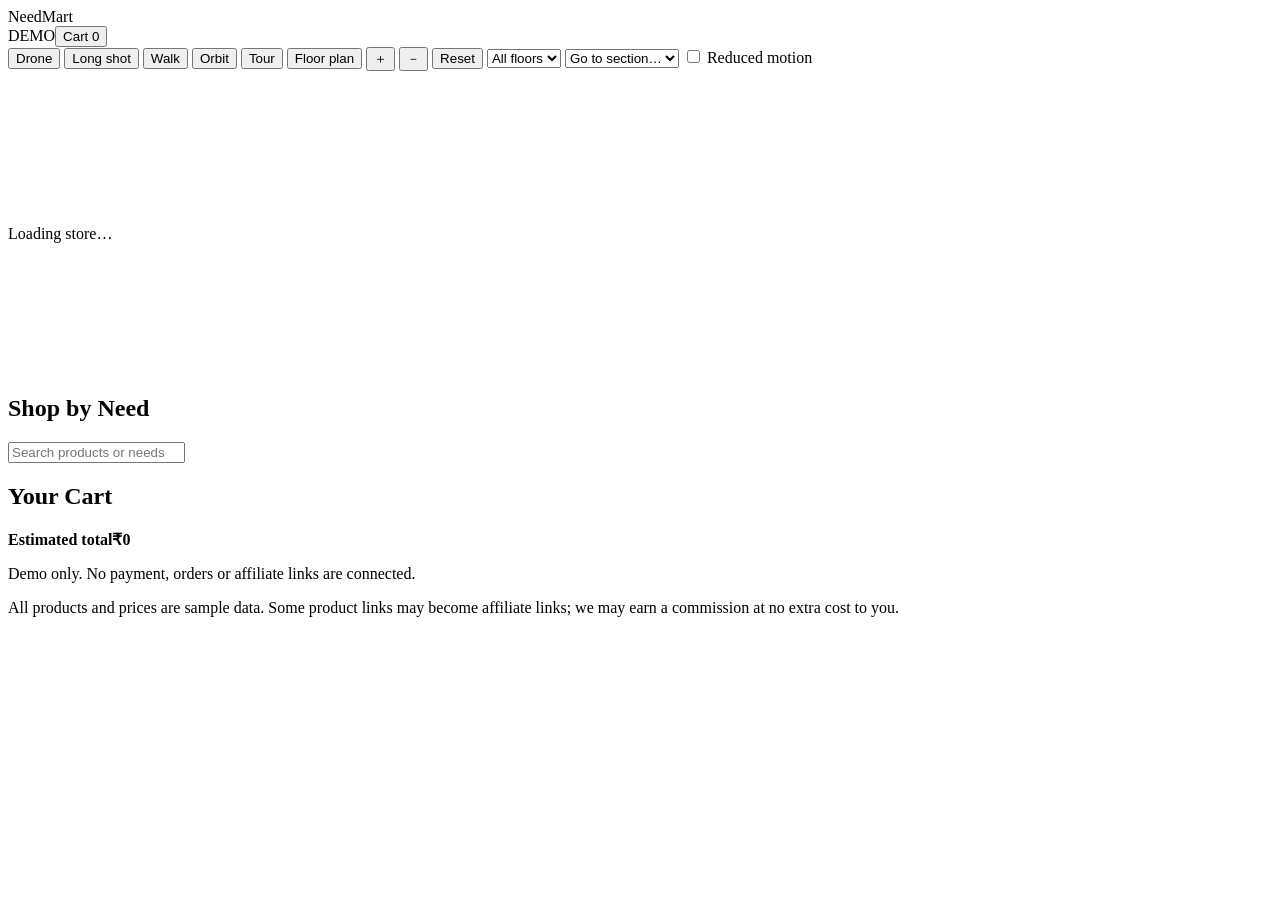
==== index.html @ 1b70a7eb "Add index.html" ====
<!doctype html>
<html lang="en">
<head>
<meta charset="utf-8"><meta name="viewport" content="width=device-width,initial-scale=1">
<title>NeedMart — Virtual Supermarket</title>
<link rel="stylesheet" href="css/style.css">
<script type="importmap">{"imports":{"three":"https://cdn.jsdelivr.net/npm/three@0.160.0/build/three.module.js"}}</script>
</head>
<body>
<header><div class="brand">Need<span>Mart</span></div><span class="badge">DEMO</span><button id="cartBtn" type="button">Cart <span id="cartCount">0</span></button></header>
<main>
  <section class="stage-col">
    <nav class="bar" aria-label="Camera">
      <button type="button" data-mode="drone">Drone</button>
      <button type="button" data-mode="long">Long shot</button>
      <button type="button" data-mode="walk">Walk</button>
      <button type="button" data-mode="orbit">Orbit</button>
      <button type="button" id="tour">Tour</button>
      <button type="button" id="plan">Floor plan</button>
      <button type="button" id="zoomIn" aria-label="Zoom in">＋</button>
      <button type="button" id="zoomOut" aria-label="Zoom out">－</button>
      <button type="button" id="reset">Reset</button>
      <select id="floor" aria-label="Floor"><option value="all">All floors</option><option value="0">Ground</option><option value="1">First</option></select>
      <select id="dept" aria-label="Go to section"><option value="">Go to section…</option></select>
      <label><input type="checkbox" id="reduce"> Reduced motion</label>
    </nav>
    <div class="stage">
      <canvas id="scene" aria-label="3D supermarket"></canvas>
      <div id="loading" role="status">Loading store…</div>
      <canvas id="map" width="150" height="128" aria-label="Floor map"></canvas>
      <div id="walkHint" hidden>WASD / arrows to walk · drag to look · <button type="button" id="lock">Mouse look</button> (Esc exits)</div>
      <div id="joystick" hidden><div id="knob"></div></div>
      <div id="toast" hidden></div>
    </div>
  </section>
  <aside class="panel">
    <div id="detail" hidden></div>
    <h2>Shop by Need</h2>
    <input id="search" type="search" placeholder="Search products or needs" aria-label="Search products">
    <div id="tabs"></div><div id="products"></div>
    <h2>Your Cart</h2><div id="cart"></div>
    <div class="cartline"><strong>Estimated total</strong><strong id="total">₹0</strong></div>
    <p class="muted">Demo only. No payment, orders or affiliate links are connected.</p>
  </aside>
</main>
<footer>All products and prices are sample data. Some product links may become affiliate links; we may earn a commission at no extra cost to you.</footer>
<script type="module" src="js/main.js"></script>
</body>
</html>
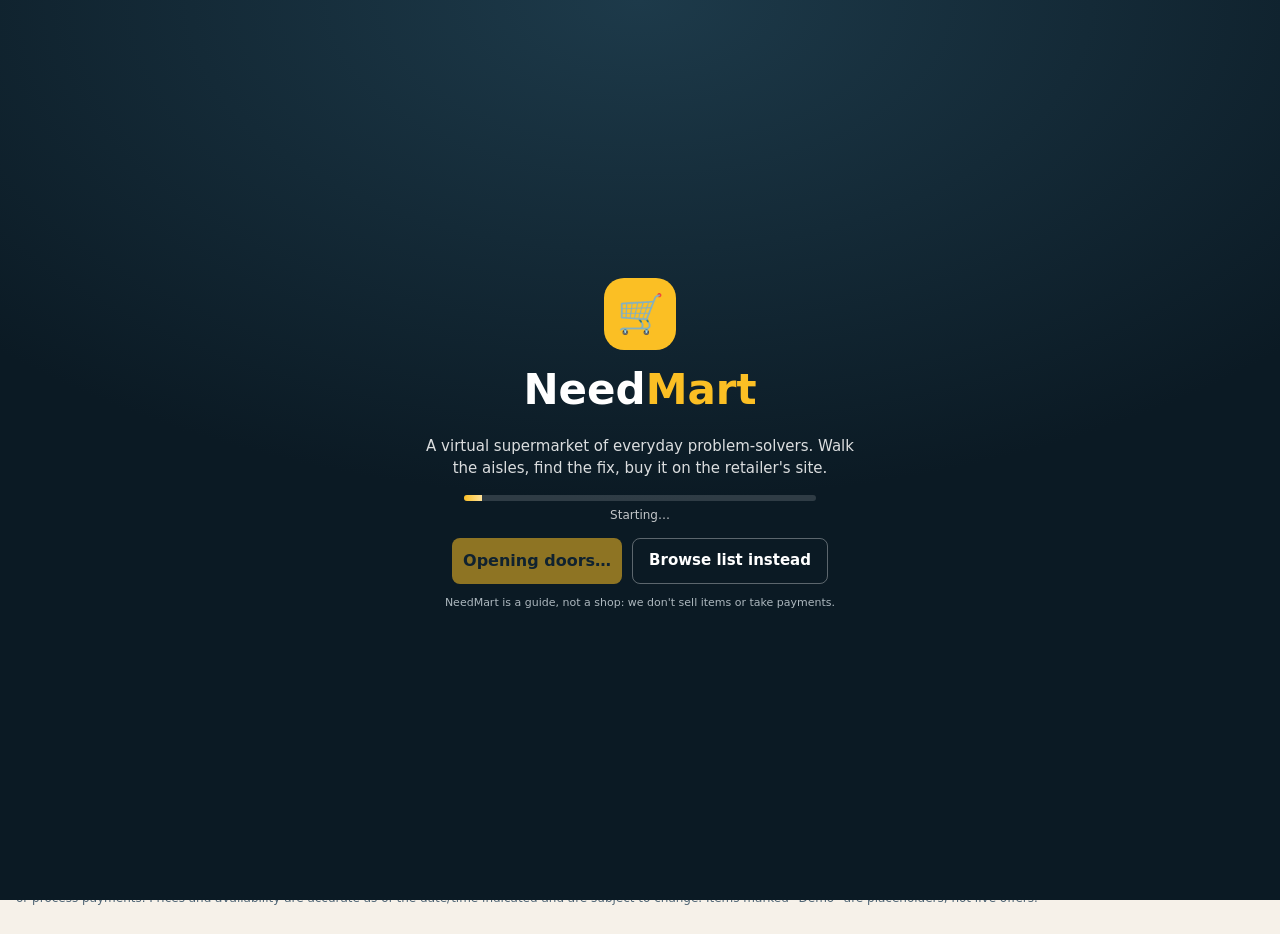
==== commit 509d79aa: "V3: index.html" ====
--- a/index.html
+++ b/index.html
@@ -1,13 +1,15 @@
 <!doctype html>
 <html lang="en">
 <head>
-<meta charset="utf-8"><meta name="viewport" content="width=device-width,initial-scale=1">
+<meta charset="utf-8"><meta name="viewport" content="width=device-width,initial-scale=1,viewport-fit=cover">
+<meta name="theme-color" content="#082f49">
+<meta name="description" content="Walk a two-floor 3D supermarket of everyday problem-solvers. NeedMart is a guide; you buy on the retailer's site.">
 <title>NeedMart — Virtual Supermarket</title>
 <link rel="stylesheet" href="css/style.css">
 <script type="importmap">{"imports":{"three":"https://cdn.jsdelivr.net/npm/three@0.160.0/build/three.module.js"}}</script>
 </head>
 <body>
-<header><div class="brand">Need<span>Mart</span></div><span class="badge">DEMO</span><button id="cartBtn" type="button">Cart <span id="cartCount">0</span></button></header>
+<header><a class="brand" href="index.html">Need<span>Mart</span></a><span class="badge">DEMO</span><a class="hdr-link" href="products.html">☰ <span class="hide-sm">Product list</span></a><button id="listBtn" type="button">🧾 <span class="hide-sm">My Shopping List</span> <span class="count" id="listCount">0</span></button></header>
 <main>
   <section class="stage-col">
     <nav class="bar" aria-label="Camera">
@@ -24,26 +26,35 @@
       <select id="dept" aria-label="Go to section"><option value="">Go to section…</option></select>
       <label><input type="checkbox" id="reduce"> Reduced motion</label>
     </nav>
+    <nav id="jump" class="jump" aria-label="Quick jump to aisle"></nav>
     <div class="stage">
       <canvas id="scene" aria-label="3D supermarket"></canvas>
-      <div id="loading" role="status">Loading store…</div>
+      <div id="welcome" role="dialog" aria-label="Welcome">
+        <div class="wcard"><div class="logo" aria-hidden="true">🛒</div><h1>Need<span>Mart</span></h1>
+        <p>A virtual supermarket of everyday problem-solvers. Walk the aisles, find the fix, buy it on the retailer's site.</p>
+        <div class="track"><i id="bar"></i></div><div id="loadText" role="status">Starting…</div>
+        <div class="wbtns"><button id="enter" type="button" disabled>Opening doors…</button><a class="ghost" href="products.html">Browse list instead</a></div>
+        <p class="fine">NeedMart is a guide, not a shop: we don't sell items or take payments.</p></div>
+      </div>
+      <div id="fade" aria-hidden="true"></div>
+      <div id="bubble" role="status" hidden></div>
       <canvas id="map" width="150" height="128" aria-label="Floor map"></canvas>
       <div id="walkHint" hidden>WASD / arrows to walk · drag to look · <button type="button" id="lock">Mouse look</button> (Esc exits)</div>
       <div id="joystick" hidden><div id="knob"></div></div>
-      <div id="toast" hidden></div>
     </div>
   </section>
   <aside class="panel">
     <div id="detail" hidden></div>
     <h2>Shop by Need</h2>
     <input id="search" type="search" placeholder="Search products or needs" aria-label="Search products">
-    <div id="tabs"></div><div id="products"></div>
-    <h2>Your Cart</h2><div id="cart"></div>
-    <div class="cartline"><strong>Estimated total</strong><strong id="total">₹0</strong></div>
-    <p class="muted">Demo only. No payment, orders or affiliate links are connected.</p>
+    <div class="lbl">Shop by problem</div><div id="problems" class="chips"></div>
+    <div class="lbl">Aisle</div><div id="tabs" class="chips"></div><div id="products"></div>
+    <h2 id="listHead">My Shopping List</h2><div id="list"></div>
   </aside>
 </main>
-<footer>All products and prices are sample data. Some product links may become affiliate links; we may earn a commission at no extra cost to you.</footer>
+<footer class="site-foot"><p><strong>As an Amazon Associate I earn from qualifying purchases.</strong></p>
+<p>Affiliate disclosure: some links on NeedMart are affiliate links (for example Amazon or Flipkart). If you buy through them we may earn a commission at no extra cost to you. NeedMart does not sell products or process payments. Prices and availability are accurate as of the date/time indicated and are subject to change. Items marked “Demo” are placeholders, not live offers.</p></footer>
+<div id="toast" class="toast" role="status" hidden></div>
 <script type="module" src="js/main.js"></script>
 </body>
 </html>
--- a/css/style.css
+++ b/css/style.css
@@ -0,0 +1,86 @@
+*{box-sizing:border-box}[hidden]{display:none!important}
+:root{--navy:#082f49;--gold:#fbbf24;--ink:#172b3a;--muted:#4f6575;--line:#e4ebef;--bg:#f6f1e9;--ease:cubic-bezier(.2,.8,.2,1)}
+body{margin:0;font:15px/1.45 system-ui,-apple-system,"Segoe UI",Roboto,Arial,sans-serif;background:var(--bg);color:var(--ink)}
+a{color:inherit}
+header{position:sticky;top:0;z-index:20;min-height:58px;background:var(--navy);color:#fff;display:flex;align-items:center;gap:10px;padding:6px 16px;padding-top:max(6px,env(safe-area-inset-top))}
+.brand{font-weight:800;font-size:20px;text-decoration:none;color:#fff}.brand span{color:var(--gold)}.badge{font-size:11px;border:1px solid var(--gold);border-radius:6px;padding:2px 6px;margin-right:auto}
+.hdr-link{color:#fff;text-decoration:none;font-weight:700;padding:8px 10px;border-radius:8px;background:#ffffff1a}
+.count{display:inline-grid;place-items:center;min-width:20px;height:20px;padding:0 5px;border-radius:99px;background:var(--navy);color:#fff;font-size:11px}
+button,select,input[type=search]{font:inherit;border:0;border-radius:8px;padding:8px 11px}
+button{font-weight:700;cursor:pointer;background:var(--gold);color:var(--ink);margin:0 4px 4px 0;transition:transform .12s,background .2s}
+button:active{transform:scale(.97)}button:disabled{opacity:.55;cursor:wait}
+button.secondary,.bar button,.bar select{background:#e4ecf1}
+button.link{background:none;padding:2px 4px;color:#a23a2a;text-decoration:underline;font-weight:600;margin:0}
+button.link.title{color:inherit;text-decoration:none;font-size:15px;text-align:left;padding:0}
+button.wide{width:100%;margin-top:10px;padding:11px}
+.bar button[aria-pressed=true]{background:var(--gold)}
+:focus-visible{outline:3px solid #0369a1;outline-offset:2px}
+main{display:grid;grid-template-columns:minmax(0,1fr) 340px;gap:12px;padding:12px;max-width:1500px;margin:auto}
+.bar{display:flex;flex-wrap:wrap;align-items:center;gap:4px;margin-bottom:8px;font-size:13px}.bar button{margin:0}
+.chips,.jump{display:flex;flex-wrap:wrap;gap:6px;margin:4px 0 8px}
+.chip{display:inline-flex;align-items:center;gap:6px;background:#fff;border:1px solid #dde3e7;border-radius:99px;padding:6px 11px;font-size:13px;margin:0;white-space:nowrap;min-height:34px}
+.chip.on{background:var(--navy);color:#fff;border-color:var(--navy)}
+.dot{width:10px;height:10px;border-radius:3px;display:inline-block;flex:none}
+.lbl{font-size:11px;font-weight:800;color:var(--muted);text-transform:uppercase;letter-spacing:.5px;margin-top:6px}
+.stage{position:relative;height:min(75vh,720px);min-height:380px;border-radius:14px;overflow:hidden;background:#d8cfc2}
+#scene{width:100%;height:100%;display:block;touch-action:none}
+#map{position:absolute;top:8px;right:8px;border:2px solid var(--navy);border-radius:8px}
+#walkHint{position:absolute;top:8px;left:8px;max-width:calc(100% - 180px);background:#082f49e6;color:#fff;padding:8px 10px;border-radius:8px;font-size:12px}
+#joystick{position:absolute;left:16px;bottom:16px;width:112px;height:112px;border-radius:50%;background:#082f4988;border:2px solid #ffffff66;touch-action:none;display:grid;place-items:center}
+#knob{width:48px;height:48px;border-radius:50%;background:var(--gold)}
+#bubble{position:absolute;left:50%;bottom:16px;transform:translateX(-50%);width:min(440px,calc(100% - 150px));background:#fff;border-radius:14px;padding:10px 14px;box-shadow:0 10px 30px #0003;font-size:14px;animation:rise .35s var(--ease);z-index:3}
+#bubble strong{display:block;color:#0e5a43}
+#fade{position:absolute;inset:0;background:#0b1a24;opacity:0;pointer-events:none;transition:opacity .2s;z-index:4}#fade.on{opacity:1}
+/* welcome / loading */
+#welcome{position:fixed;inset:0;z-index:40;display:grid;place-items:center;background:radial-gradient(900px 500px at 50% 0%,#1d3a4a,#0b1a24);color:#fff;transition:opacity .5s var(--ease),visibility .5s;text-align:center}
+#welcome.gone{opacity:0;visibility:hidden}
+.wcard{width:min(480px,92%);padding:20px}.wcard h1{margin:0;font-size:clamp(28px,6vw,42px)}.wcard h1 span{color:var(--gold)}.wcard p{opacity:.85}
+.logo{width:72px;height:72px;margin:0 auto 10px;border-radius:20px;background:var(--gold);display:grid;place-items:center;font-size:38px}
+.track{height:6px;border-radius:9px;background:#ffffff26;overflow:hidden;margin:14px auto 6px;width:80%}#bar{display:block;height:100%;width:5%;background:linear-gradient(90deg,var(--gold),#ffe29a);transition:width .4s var(--ease)}
+#loadText{font-size:12px;opacity:.75;margin-bottom:14px}
+.wbtns{display:flex;gap:10px;justify-content:center;flex-wrap:wrap}.wbtns button{min-height:46px;min-width:150px;font-size:16px;margin:0}
+a.ghost{display:inline-flex;align-items:center;min-height:46px;padding:0 16px;border-radius:8px;border:1px solid #ffffff55;color:#fff;text-decoration:none;font-weight:700}
+#welcome .fine{color:#c9d3d9}
+/* panel */
+.panel{background:#fff;border-radius:14px;padding:16px;max-height:calc(100vh - 80px);overflow:auto;position:sticky;top:70px}
+.panel h2{font-size:18px;margin:14px 0 8px}#search{width:100%;border:1px solid #c9d8e0;margin-bottom:6px}
+.product{display:grid;grid-template-columns:52px 1fr;gap:10px;padding:10px 0;border-bottom:1px solid var(--line)}
+.pic{width:52px;height:52px;border-radius:10px;background:#e8f1f5;display:grid;place-items:center;font-size:26px;overflow:hidden;flex:none}.pic img,.hero img{width:100%;height:100%;object-fit:contain;background:#fff}
+.hero{width:86px;height:86px;border-radius:14px;display:grid;place-items:center;font-size:44px;overflow:hidden;flex:none}
+.product h3{font-size:13px;margin:0}.muted{color:var(--muted);font-size:12px}
+.price{font-weight:800;color:#0e5a43;margin:4px 0;font-size:13px}.price.unverified{color:#8a6a2a;font-weight:700}
+.fine{font-size:11px;color:var(--muted)}.note{background:#fff7e6;border:1px solid #f3dfb0;border-radius:10px;padding:8px 10px;font-size:12.5px;color:#5d4a20}
+#detail{background:#f5f8fa;border-radius:12px;padding:12px;margin-bottom:8px}#detail.pop{animation:rise .3s var(--ease)}
+.detail-head{display:flex;gap:12px;align-items:center}.detail-head h3{margin:0 0 6px;font-size:16px}
+.tags{display:flex;gap:6px;flex-wrap:wrap}.tag{font-size:11px;font-weight:800;padding:2px 8px;border-radius:99px;background:#efe7da;color:#6b5a3e;text-transform:uppercase;letter-spacing:.3px}.tag.ok{background:#d8f1e4;color:#17603b}
+.benefits{margin:4px 0 8px;padding-left:18px;font-size:14px}
+.actions{display:flex;flex-wrap:wrap;gap:6px;align-items:center;margin:8px 0}.actions button{margin:0}
+.buy{display:inline-flex;align-items:center;justify-content:center;padding:8px 12px;border-radius:8px;background:var(--navy);color:#fff;font-weight:800;text-decoration:none;font-size:14px;min-height:38px}
+.buy.off{background:#dcd6cc;color:#6d665c;cursor:not-allowed}.buy.alt{background:#e4ecf1;color:var(--ink)}
+.listline{display:flex;gap:10px;padding:10px 0;border-bottom:1px solid var(--line);align-items:flex-start}.grow{flex:1;min-width:0}
+.row{display:flex;flex-wrap:wrap;align-items:center;gap:8px;margin-top:4px}
+.qty{display:inline-flex;align-items:center;gap:6px}.qty button{margin:0;padding:4px 11px}
+.toast{position:fixed;left:50%;bottom:22px;transform:translateX(-50%);background:var(--navy);color:#fff;padding:10px 16px;border-radius:99px;z-index:60;max-width:90vw;text-align:center;font-weight:600}
+.toast.show{animation:rise .3s var(--ease)}
+dialog.sheet{border:0;border-radius:18px;padding:0;width:min(520px,94vw);max-height:86vh;box-shadow:0 20px 60px #0005}
+dialog.sheet[open]{animation:rise .3s var(--ease)}dialog.sheet::backdrop{background:#0b1a2466}
+.sheet-head{display:flex;justify-content:space-between;align-items:center;padding:14px 16px 0}.sheet-head h2{margin:0;font-size:18px}
+dialog .note{margin:10px 16px}.sheet-body{padding:6px 16px 16px;overflow:auto}
+@keyframes rise{from{opacity:0;transform:translateY(8px)}}
+#bubble{animation-name:bubble}@keyframes bubble{from{opacity:0;transform:translate(-50%,8px)}}
+.site-foot{max-width:1500px;margin:auto;padding:14px 16px 22px;color:var(--muted);font-size:12px}.site-foot p{margin:4px 0}.site-foot strong{color:var(--ink)}
+/* products.html */
+.wrap{display:block;max-width:1180px}.wrap h1{margin:8px 0 4px;font-size:clamp(22px,4vw,30px)}
+.tools{display:flex;gap:8px;flex-wrap:wrap;margin:10px 0}.tools input{flex:1;min-width:200px;border:1px solid #c9d8e0;min-height:42px}.tools select{border:1px solid #c9d8e0;background:#fff;min-height:42px}
+.grid{display:grid;grid-template-columns:repeat(auto-fill,minmax(220px,1fr));gap:14px;margin-top:10px}
+.card{background:#fff;border-radius:14px;border:1px solid #e6e0d6;padding:14px;display:flex;flex-direction:column;gap:6px;animation:rise .35s var(--ease) both;transition:box-shadow .2s,transform .2s}
+.card:hover{box-shadow:0 10px 30px #0b1a2422;transform:translateY(-2px)}.card h3{margin:0}.card .actions{margin-top:auto}
+.cardpic{background:none;padding:0;margin:0;width:100%}.card .hero{width:100%;height:120px;font-size:56px}
+.card .tag{align-self:flex-start}
+@media(max-width:900px){main{grid-template-columns:minmax(0,1fr)}.stage-col{min-width:0}.panel{max-height:none;position:static}.stage{height:62vh}#map{width:100px}
+ .jump{flex-wrap:nowrap;overflow-x:auto;scrollbar-width:none;padding-bottom:2px}.jump::-webkit-scrollbar{display:none}
+ .bar{flex-wrap:nowrap;overflow-x:auto;scrollbar-width:none}.bar::-webkit-scrollbar{display:none}.bar>*{flex:none}
+ #bubble{left:auto;right:8px;transform:none;width:calc(100% - 150px);bottom:12px}@keyframes bubble{from{opacity:0}}
+ #walkHint{display:none}}
+@media(max-width:560px){.hide-sm{display:none}header{gap:6px;padding-left:10px;padding-right:10px}.brand{font-size:18px}main{padding:8px}.stage{height:58vh;border-radius:10px}}
+@media(prefers-reduced-motion:reduce){*{animation:none!important;transition:none!important}}
